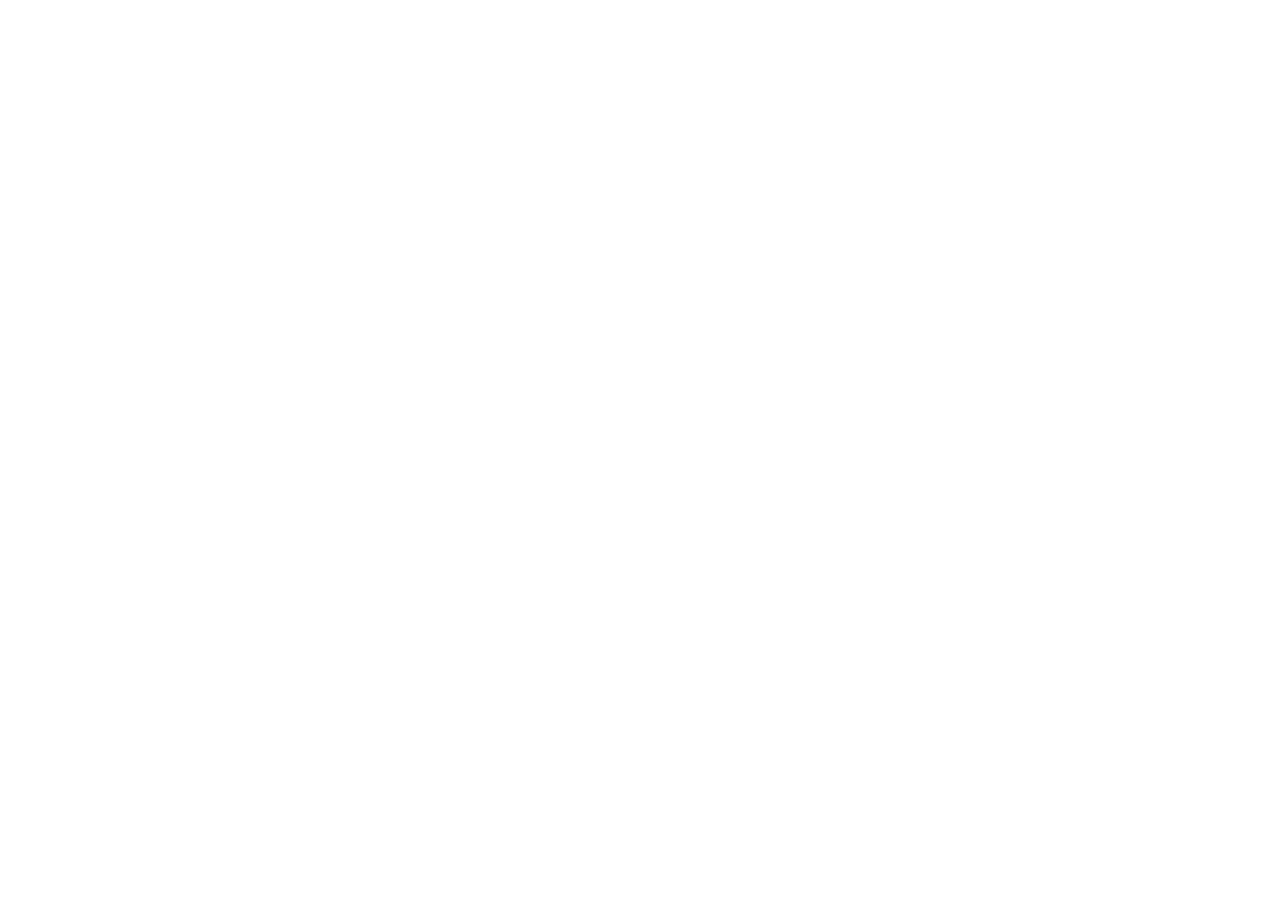
==== index.html @ b063812e "minimal structure / grid change" ====
<!DOCTYPE html>
<html lang="en">

<head>
  <meta charset="utf-8">
  <title></title>
  <meta name="viewport" content="width=device-width, initial-scale=1.0">

  <link rel="shortcut icon" type="image/x-icon"  href="favicon.ico">

  <link rel="stylesheet" href="css/reset.css">
  <link rel="stylesheet" href="css/grid.css">
  <link rel="stylesheet" href="css/main.css">
</head>

<body>

  


  <!-- LOAD JQUERY -->
  <script src="js/jquery.min.js"></script>
  <!-- LOAD JAVASCRIPT -->
  <script src="js/app.js"></script>

</body>

</html>
---- css/grid.css ----
*,
*:before,
*:after {
  -webkit-box-sizing: border-box;
     -moz-box-sizing: border-box;
          box-sizing: border-box;
}

/*
  ========================================
  GRID CONTENT
  ========================================
*/

.grid {

  margin: 0;
  padding: 0;
}

.grid:after {
  content: "";
  display: table;
  clear: both;
}

[class *='col-'} {
  padding: .25rem;
  float: left;
}


/*
  ========================================
  COLUMNS
  ========================================
*/

.col-1-1 {
  width: 100%;
}

.col-1-3 {
  width: 33.333333333%;
}

.col-2-3 {
  width: 66.6666666%;
}

.col-1-4 {
  width: 25%;
}

.col-1-5 {
  width: 20%;
}

.col-3-5 {
  width: 60%;
}

.col-1-2 {
  width: 50%;
}

.col-1-8 {
  width: 12.5%;
}
---- css/main.css ----
/*
  ========================================
  GENERAL
  ========================================
*/

html {
  font-size: 16px;
}

body {
  width: 100vw;
  height: 100%;
  background-color: #fff;
  font-family: sans-serif;
  font-size: 1em;
}

.content {
  width: 70%;
  margin: 0 auto;
  padding: 0 0.938rem; /* equiv. to 15px */
}


/*
  ========================================
  MEDIA QUERIES
  ========================================
*/

@media only screen and (min-width: 480px) {
  /* 480 =================================================== */
}
@media only screen and (min-width: 600px) {
  /* 600 =================================================== */
}
@media only screen and (min-width: 768px) {
  /* 768 =================================================== */
}
@media only screen and (min-width: 992px) {
  /* 992 =================================================== */
}
@media only screen and (min-width: 1382px) {
  /* 1382 =================================================== */
  body {
    max-width: 1440px;
  }
}
@media only screen and (-webkit-min-device-pixel-ratio: 1.5),
only screen and (min--moz-device-pixel-ratio: 1.5),
only screen and (min-device-pixel-ratio: 1.5) {
  /* 2x =================================================== */
}
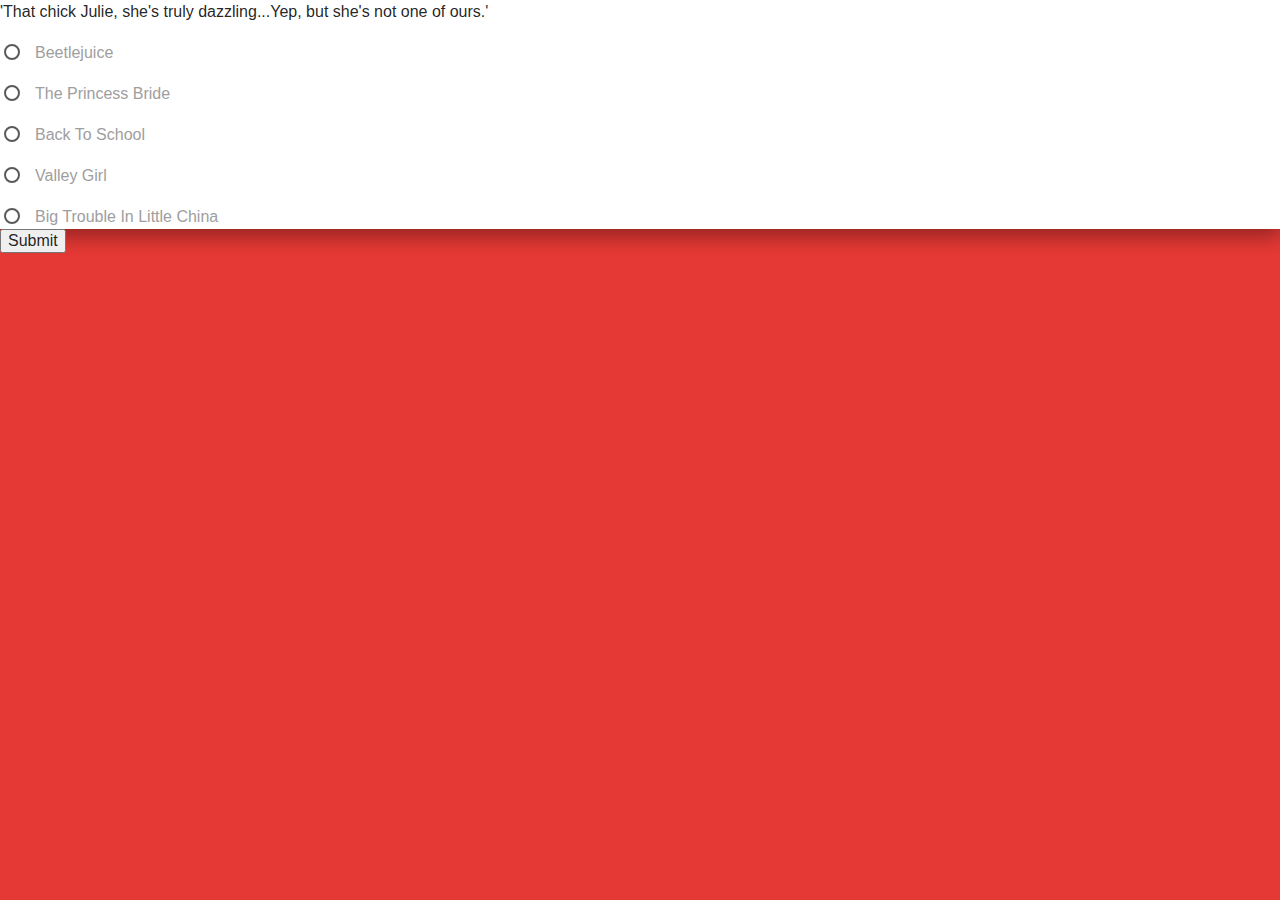
==== commit 33e110f6: "clearing out to use materialize" ====
--- a/index.html
+++ b/index.html
@@ -1,4 +1,4 @@
-<!DOCTYPE html>
+  <!DOCTYPE html>
 <html lang="en">
 
 <head>
@@ -6,23 +6,87 @@
   <title></title>
   <meta name="viewport" content="width=device-width, initial-scale=1.0">
 
-  <link rel="shortcut icon" type="image/x-icon"  href="favicon.ico">
-
-  <link rel="stylesheet" href="css/reset.css">
-  <link rel="stylesheet" href="css/grid.css">
+<!--  <link rel="stylesheet" href="css/reset.css">-->
+  <link rel="stylesheet" href="css/materialize.css">
   <link rel="stylesheet" href="css/main.css">
 </head>
 
 <body>
 
+  <!-- Q&A CONTAINER -->
+  <section class="">
   
+		
+			<form method="post" class="qa-form js-qa-form white z-depth-2">
+				<legend class="question js-question"></legend>
+				
+				<div class="radios">
+					<p>
+						<input type="radio" name="choice" class="choices js-choices" value="">
+						<label for="choice0"></label>
+					</p>
+					
+					<p>
+						<input type="radio" name="choice" class="choices js-choices" value="">
+						<label for="choice1"></label>
+					</p>
+					
+					<p>
+						<input type="radio" name="choice" class="choices js-choices" value="">
+						<label for="choice2"></label>
+					</p>
+					
+					<p>
+						<input type="radio" name="choice" class="choices js-choices" value="">
+						<label for="choice3"></label>
+					</p>	
+					
+					<p>
+						<input type="radio" name="choice" class="choices js-choices" value="">
+						<label for="choice4"></label>
+					</p>	
+				</div>
+  		
+		</form>					
+	
+		
+
+				<!-- SUBMIT BUTTON -->
+				<div class="submit-btn">
+					<input type="submit" class="submit js-submit" value="Submit">
+				</div>
+		
+  </section>
+  
+  
+  
+
+  <!-- GAME OVER CONTAINER -->
+  <section class="game-over-container">
+    <div class="content">
+
+      <h1 class="game-over js-game-over">Great Job!</h1>
+
+      <article class="end-message js-end-message">
+        <p></p>
+      </article>
+
+      <div class="play-again js-play-again">
+        <button type="button" class="lg-btn js-lg-btn">Again?</button>
+      </div>
+
+    </div>
+    <!-- END CONTENT DIV -->
+  </section>
+
 
 
   <!-- LOAD JQUERY -->
   <script src="js/jquery.min.js"></script>
   <!-- LOAD JAVASCRIPT -->
+  <script src="js/materialize.min.js"></script>
   <script src="js/app.js"></script>
 
 </body>
 
-</html>+</html>
--- a/css/main.css
+++ b/css/main.css
@@ -9,46 +9,21 @@
 }
 
 body {
-  width: 100vw;
-  height: 100%;
-  background-color: #fff;
-  font-family: sans-serif;
-  font-size: 1em;
+  background-color: #E53935;
+	font-size: 1em;
 }
 
-.content {
-  width: 70%;
-  margin: 0 auto;
-  padding: 0 0.938rem; /* equiv. to 15px */
+.hidden {
+  display: none;
 }
 
+section {
+	margin: 0 auto;
+}
 
 /*
   ========================================
-  MEDIA QUERIES
+  QUESTIONS SECTION
   ========================================
 */
 
-@media only screen and (min-width: 480px) {
-  /* 480 =================================================== */
-}
-@media only screen and (min-width: 600px) {
-  /* 600 =================================================== */
-}
-@media only screen and (min-width: 768px) {
-  /* 768 =================================================== */
-}
-@media only screen and (min-width: 992px) {
-  /* 992 =================================================== */
-}
-@media only screen and (min-width: 1382px) {
-  /* 1382 =================================================== */
-  body {
-    max-width: 1440px;
-  }
-}
-@media only screen and (-webkit-min-device-pixel-ratio: 1.5),
-only screen and (min--moz-device-pixel-ratio: 1.5),
-only screen and (min-device-pixel-ratio: 1.5) {
-  /* 2x =================================================== */
-}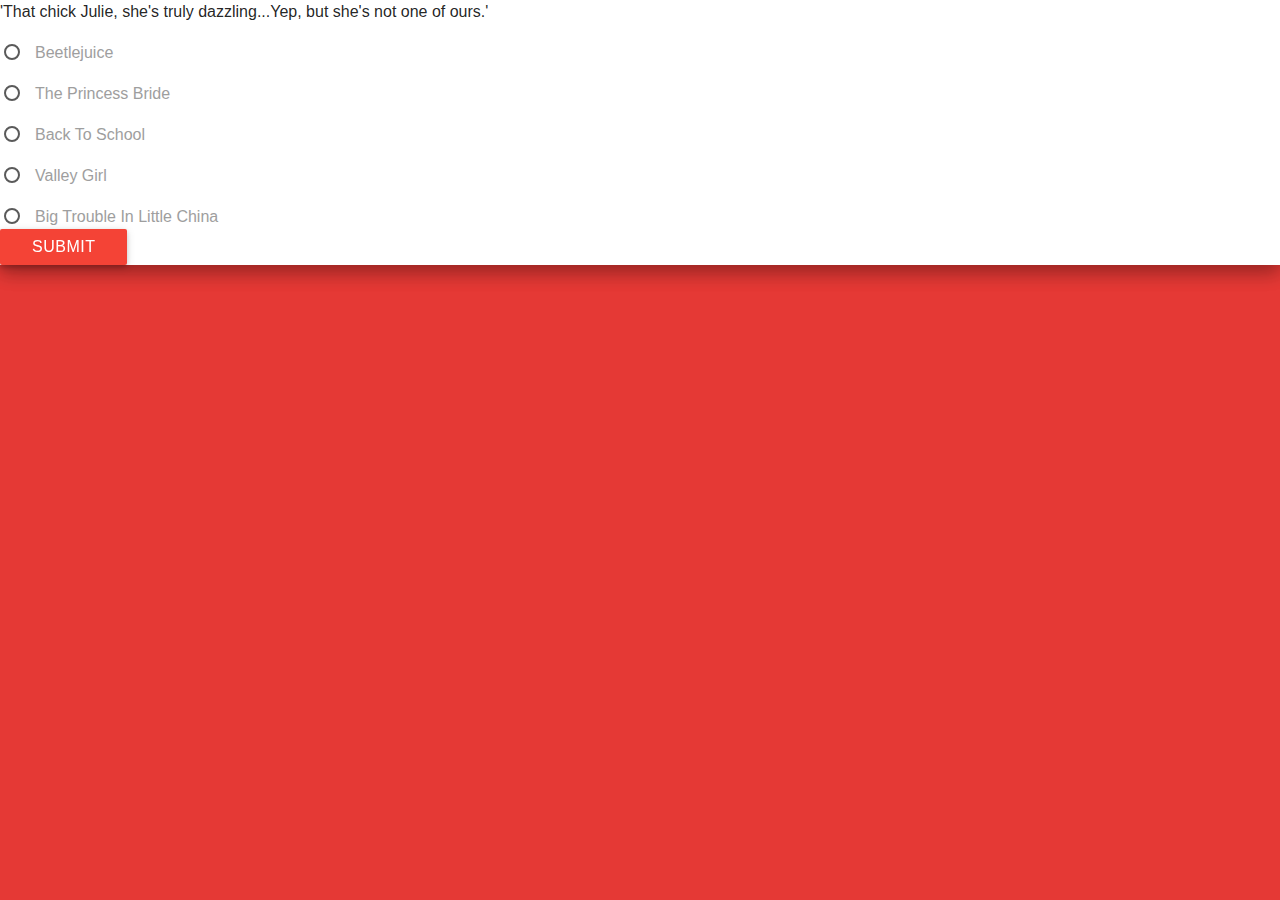
==== commit 934a1651: "redesigning" ====
--- a/index.html
+++ b/index.html
@@ -22,39 +22,36 @@
 				
 				<div class="radios">
 					<p>
-						<input type="radio" name="choice" class="choices js-choices" value="">
+						<input type="radio" name="choice" class="choices js-choices" id="choice0">
 						<label for="choice0"></label>
 					</p>
 					
 					<p>
-						<input type="radio" name="choice" class="choices js-choices" value="">
+						<input type="radio" name="choice" class="choices js-choices" id="choice1">
 						<label for="choice1"></label>
 					</p>
 					
 					<p>
-						<input type="radio" name="choice" class="choices js-choices" value="">
+						<input type="radio" name="choice" class="choices js-choices" id="choice2">
 						<label for="choice2"></label>
 					</p>
 					
 					<p>
-						<input type="radio" name="choice" class="choices js-choices" value="">
+						<input type="radio" name="choice" class="choices js-choices" id="choice3">
 						<label for="choice3"></label>
 					</p>	
 					
 					<p>
-						<input type="radio" name="choice" class="choices js-choices" value="">
+						<input type="radio" name="choice" class="choices js-choices" id="choice4">
 						<label for="choice4"></label>
 					</p>	
 				</div>
+				
+				<div class="submit-btn">
+					<button class="btn waves-effect waves-light submit js-submit red" type="submit" name="action">Submit</button>
+				</div>
   		
 		</form>					
-	
-		
-
-				<!-- SUBMIT BUTTON -->
-				<div class="submit-btn">
-					<input type="submit" class="submit js-submit" value="Submit">
-				</div>
 		
   </section>
   
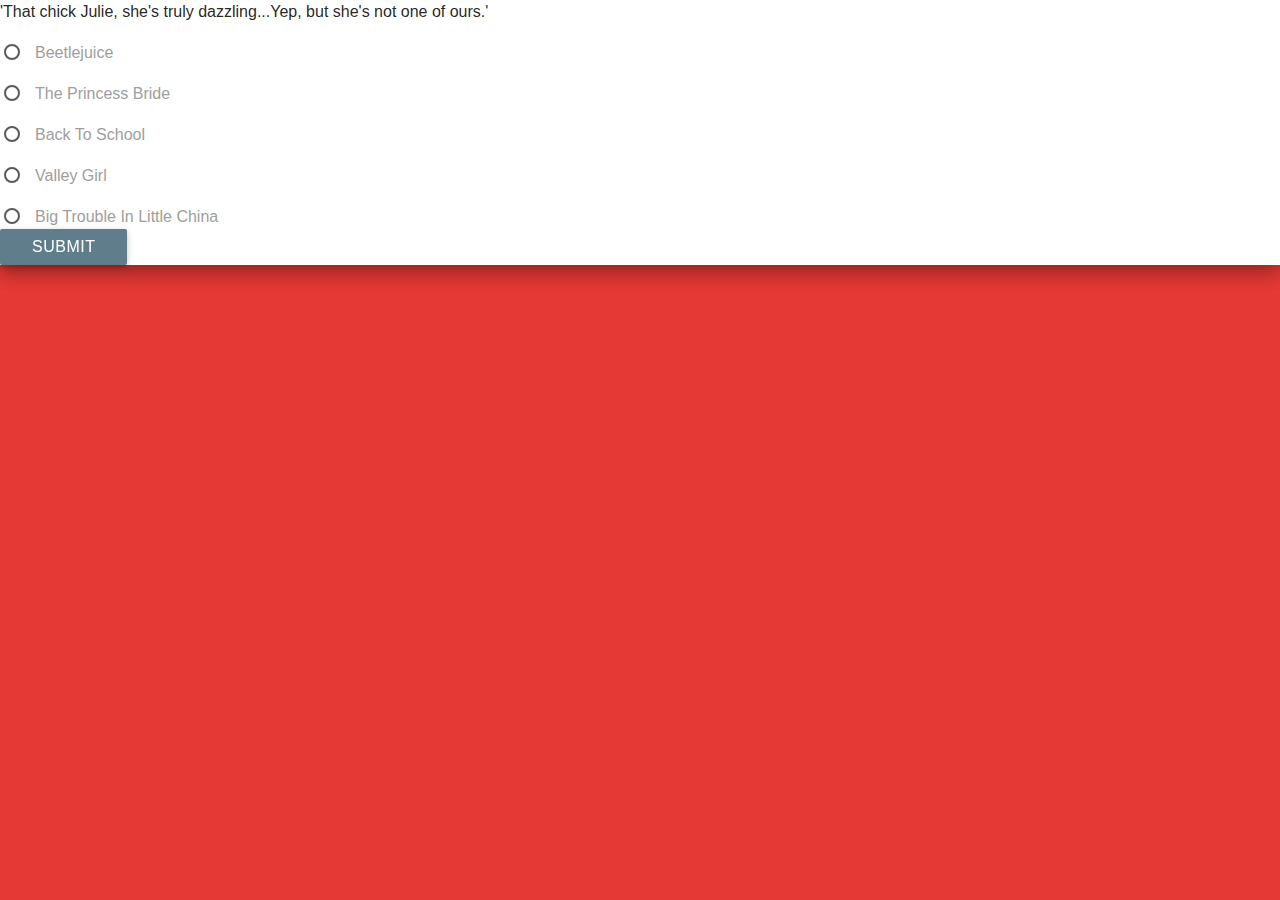
==== commit c0cd5636: "file structure" ====
--- a/index.html
+++ b/index.html
@@ -48,7 +48,7 @@
 				</div>
 				
 				<div class="submit-btn">
-					<button class="btn waves-effect waves-light submit js-submit red" type="submit" name="action">Submit</button>
+					<button class="btn waves-effect waves-light submit js-submit blue-grey" type="submit" name="action">Submit</button>
 				</div>
   		
 		</form>					
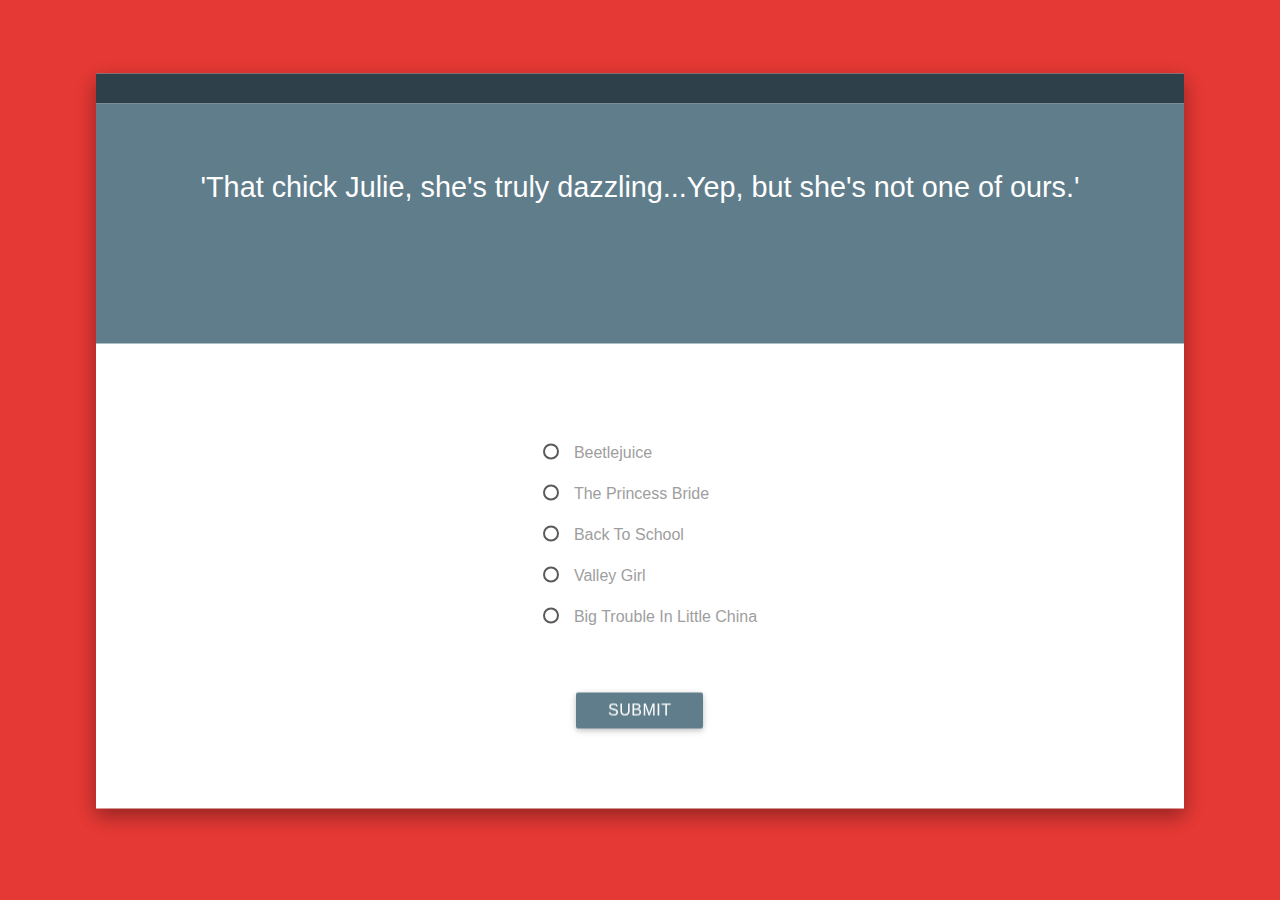
==== commit 2fa69f56: "redesigned quiz" ====
--- a/index.html
+++ b/index.html
@@ -3,22 +3,25 @@
 
 <head>
   <meta charset="utf-8">
-  <title></title>
+  <title>80's Movie Quiz</title>
   <meta name="viewport" content="width=device-width, initial-scale=1.0">
-
-<!--  <link rel="stylesheet" href="css/reset.css">-->
+  
   <link rel="stylesheet" href="css/materialize.css">
   <link rel="stylesheet" href="css/main.css">
 </head>
 
 <body>
 
+
   <!-- Q&A CONTAINER -->
-  <section class="">
+  <section class="js-qa-form">
   
 		
 			<form method="post" class="qa-form js-qa-form white z-depth-2">
-				<legend class="question js-question"></legend>
+				
+				<div class="question-wrapper">
+					<legend class="question js-question"></legend>
+				</div>
 				
 				<div class="radios">
 					<p>
@@ -47,33 +50,31 @@
 					</p>	
 				</div>
 				
+				
 				<div class="submit-btn">
 					<button class="btn waves-effect waves-light submit js-submit blue-grey" type="submit" name="action">Submit</button>
 				</div>
   		
 		</form>					
 		
-  </section>
+	</section>
   
   
   
 
   <!-- GAME OVER CONTAINER -->
   <section class="game-over-container">
-    <div class="content">
+          
+		<h1 class="game-over js-game-over">Great Job!</h1>
 
-      <h1 class="game-over js-game-over">Great Job!</h1>
+		<article class="end-message js-end-message">
+			<p></p>
+		</article>
 
-      <article class="end-message js-end-message">
-        <p></p>
-      </article>
-
-      <div class="play-again js-play-again">
-        <button type="button" class="lg-btn js-lg-btn">Again?</button>
-      </div>
-
-    </div>
-    <!-- END CONTENT DIV -->
+		<div class="play-again js-play-again">
+			<button class="btn waves-effect waves-light js-lg-btn blue-grey" type="button" name="action">Again?</button>
+		</div>
+      
   </section>
 
 
--- a/css/main.css
+++ b/css/main.css
@@ -27,3 +27,165 @@
   ========================================
 */
 
+.qa-form {
+	border-top: 30px solid #2E414B;
+	max-width: 85%;
+	margin: 0 auto;
+	-webkit-transform: translateY(10%);
+	    -ms-transform: translateY(10%);
+	        transform: translateY(10%);
+	text-align: center;
+}
+
+.question-wrapper {
+	background-color: #607D8B;
+	padding: 4rem 0;
+	height: 15rem;
+}
+
+.question {
+	color: #fff;
+	margin: 0 auto;
+	font-size: 1.8rem;
+	padding: 0 2.4rem;
+	text-align: center;
+	line-height: 2.4rem;
+}
+
+.radios {
+	display: inline-block;
+  padding-left: 1em;
+	padding-top: 5rem;
+}
+
+.submit {
+	margin: 4rem 0 5rem;
+}
+
+
+/*
+  ========================================
+  END GAME MESSAGE
+  ========================================
+*/
+
+.game-over-container {
+  display: -webkit-box;
+  display: -webkit-flex;
+  display: -ms-flexbox;
+  display: flex;
+  -webkit-box-pack: center;
+  -webkit-justify-content: center;
+      -ms-flex-pack: center;
+          justify-content: center;
+  -webkit-box-align: center;
+  -webkit-align-items: center;
+  -ms-flex-align: center;
+  display: none;
+}
+
+.game-over {
+	padding-top: 20%;
+	padding-bottom: 1.4rem;
+  font-size: 5em;
+  text-align: center;
+  color: #fff;
+}
+
+.end-message {
+  display: -webkit-box;
+  display: -webkit-flex;
+  display: -ms-flexbox;
+  display: flex;
+  -webkit-box-orient: horizontal;
+  -webkit-box-direction: normal;
+  -webkit-flex-direction: row;
+      -ms-flex-direction: row;
+          flex-direction: row;
+  -webkit-box-pack: center;
+  -webkit-justify-content: center;
+      -ms-flex-pack: center;
+          justify-content: center;
+  -webkit-box-align: center;
+  -webkit-align-items: center;
+  -ms-flex-align: center;
+  color: #fff;
+  font-size: 1.6em;
+  font-weight: 300;
+  text-align: center;
+	background-color: rgba(0, 0, 0, 0.6);
+	border-radius: 4px;
+  margin: 0 auto 30px auto;
+	width: 70%
+}
+
+.play-again {
+  display: -webkit-box;
+  display: -webkit-flex;
+  display: -ms-flexbox;
+  display: flex;
+  -webkit-box-pack: center;
+  -webkit-justify-content: center;
+      -ms-flex-pack: center;
+          justify-content: center;
+  -webkit-box-align: center;
+  -webkit-align-items: center;
+  -ms-flex-align: center;
+}
+
+
+
+/*------------------------*\
+		#MEDIA QUERIES
+\*------------------------*/
+
+@media only screen 
+	and (min-width: 300px)
+	and (max-width: 480px) {
+	
+	.qa-form {
+		display: block;
+		min-width: 100%;
+		-webkit-transform: translateY(0);
+		    -ms-transform: translateY(0);
+		        transform: translateY(0);
+	}
+
+	.question-wrapper {
+		height: 200px;
+	}
+
+	.question {
+		font-size: 1.2rem;
+		line-height: 1.6rem;
+		margin-top: -2rem;
+	}
+
+	.radios {
+		padding-top: 1rem;
+	}
+	
+	.radios p {
+		margin: 5px;
+	}
+
+	.submit {
+		margin-top: 1.4rem;
+	}
+
+	.game-over {
+		padding-top: 10%;
+		padding-bottom: 1rem;
+		font-size: 4em;
+		text-align: center;
+		color: #fff;
+	}
+
+	.end-message {
+		font-size: 1.1em;
+		font-weight: 300;
+		text-align: center;
+		width: 94%;
+		margin-bottom: 6rem;
+	}	
+}
